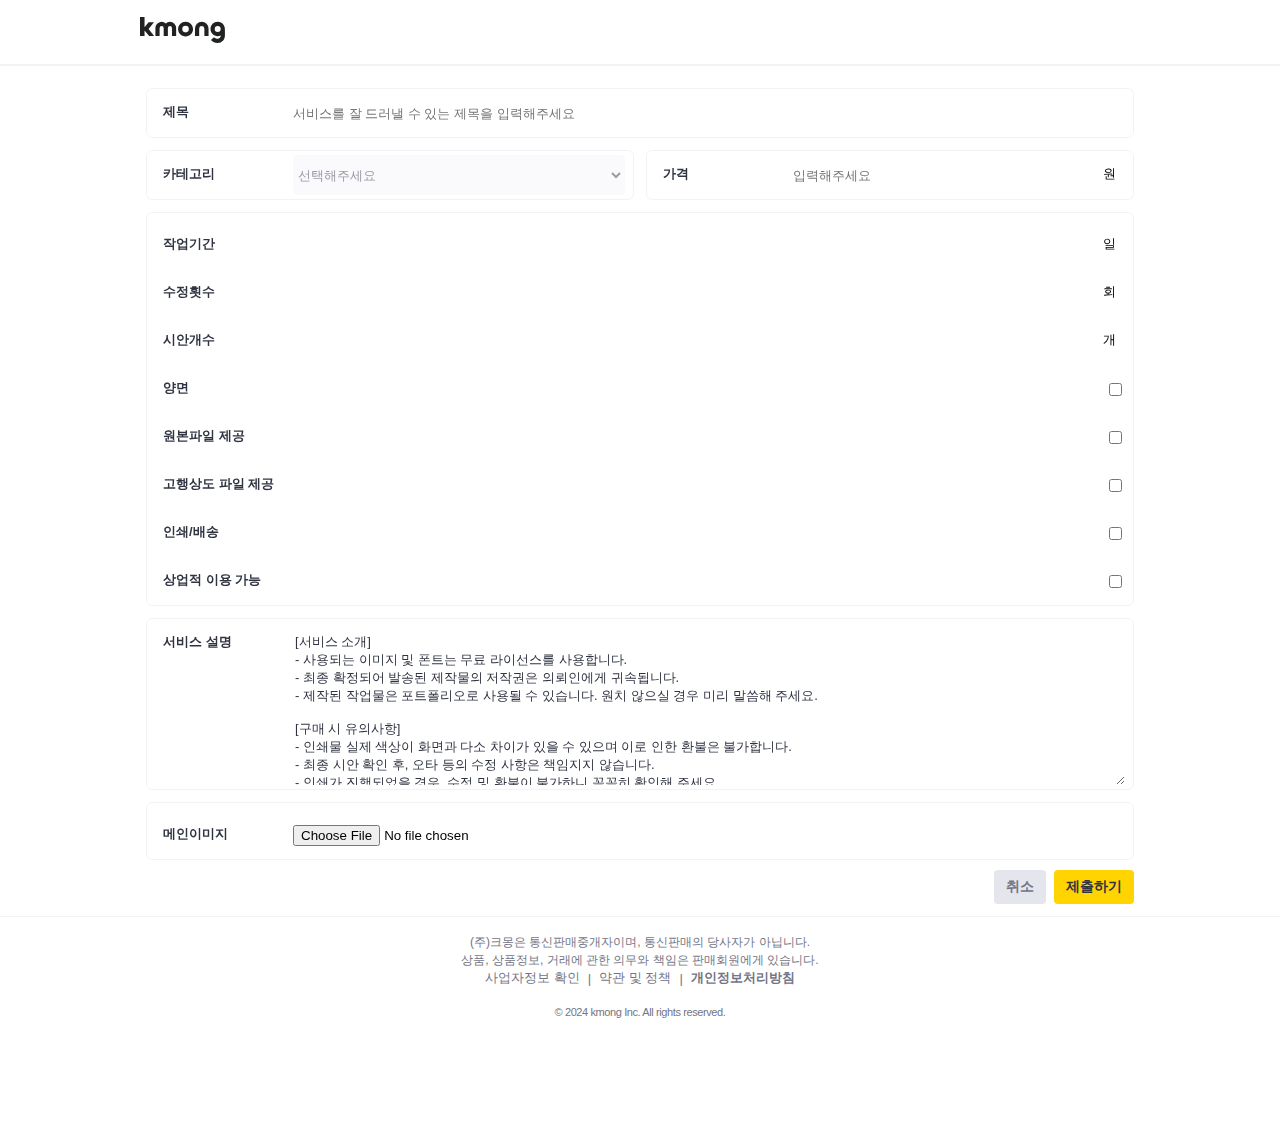
==== add.html @ 646ec071 "index" ====
<!DOCTYPE html>
<html lang="en">
<head>
    <meta charset="UTF-8">
    <meta name="viewport" content="width= , initial-scale=1.0">
    <title>Document</title>
    <link rel="stylesheet" href="my.css">
    <style>
        html{
            font-family: Metro Sans, sans-serif;
        }
        body{
            margin: 0;
        }
        *{
            box-sizing: border-box;
        }
        .submitbtncss{
            background-color: #ffd400;
            border-radius: 4px;
            font-size: 14px;
            font-weight: 700;
            border: 0;
            padding: 8px 12px;
            color: #303441;
        }
        .cancelbtncss{
            background-color: #e4e5ed;
            border-radius: 4px;
            font-size: 14px;
            font-weight: 700;
            border: 0;
            padding: 8px 12px;
            color: #727585;
        }
        .headercss{
            max-width: 1000px;
            margin: 0 auto;
            padding: 12px 0;
            height: 64px;
            border: none;
            background-color: #fff;
        }
        .dividtop{
            position: fixed;
            left: 0;
            width: 100%;
            height: 2px;
            background-color: #f2f3f7;
        }
        .mainwrap{
            max-width: 1000px;
            margin: 0 auto;
            padding: 12px 0;
        }
        .inputwrap{
            border-radius: 6px;
            border: 1px solid #f2f3f7;
            padding: 4px 8px 4px 16px;
            display: flex;
            margin-top: 12px;
        }
        .labelwrap{
            display: flex;
            color: #303441;
            font-size: 13px;
            font-weight: 600;
            min-width: 130px;
            flex: none;
            padding-top: 10px;
            cursor: default;
        }
        .inputinnercss{
            display: flex;
            flex-grow: 1;
            min-height: 40px;
            align-items: center;
        }
        .inputcss{
            width: 100%;
            height: 100%;
            color: #303441;
            font-size: 13px;
            background-color: transparent;
            border-color: transparent;
            line-height: normal;
            padding: 0;
            border: 0;
        }
        .selectcatcss{
            display: flex;
            padding: 4px 8px 4px 16px;
            align-items: center;
            flex-direction: row;
            border-radius: 4px;
            width: 100%;
            font-size: 13px;
            border-radius: 0;
            border: none;
            text-align: left;
            line-height: 13px;
            padding: 0;
            color: #9a9ba7;
            line-height: 13px;
            background: transparent;
        }
        .background-colorgray{
            border: 1px solid #fafafc;
            border-radius: 4px;
            background-color: #fafafc;
        }
        .divwith2{
            display: flex;
            flex: 0 0 auto;
            width: 50%;
        }
        .nodivwith{
            width: 100%;
        }
        .formwrap{
            display: flex;
            flex-wrap: wrap;
        }
        .divinputwrap{
            padding: 0 6px;
        }
        .priceunit{
            padding-top: 10px;
            font-size: 13px;
            font-weight: 500;
            position: absolute;
            right: 24px;
        }
        .checkunitwrap{
            margin-top: 8px;
            width: 100%;
            display: flex;
        }
        .checklistwrap{
            border-radius: 6px;
            border: 1px solid #f2f3f7;
            padding: 4px 8px 4px 16px;
            margin-top: 12px;
            display: block;
        }
        .checkboxinnercss{
            display: flex;
            flex-grow: 1;
            min-height: 40px;
            align-items: center;
            justify-content: flex-end;
        }
        .textareacss{
            font-family: Metro Sans, sans-serif;
            width: 100%;
            height: 100%;
            color: #303441;
            font-size: 13px;
            background-color: transparent;
            border-color: transparent;
            line-height: normal;
            padding-top: 10px;
            border: 0;
        }
        .underbtnwrap{
            display: flex;
            padding-top: 10px;
            justify-content: flex-end;
            gap: 8px;
        }
        .inputnumcss{
            height: 100%;
            width: 100%;
            color: #303441;
            font-size: 13px;
            background-color: transparent;
            border-color: transparent;
            line-height: normal;
            margin-bottom: 2px;
            margin-right: 23px;
            padding: 0;
            border: 0;
            text-align: right;
        }
    </style>
</head>
<script>
    const elements = [
        {
            input: document.getElementById("title"),
            text: document.getElementById("titleSpan")
        },
        {
            input: document.getElementById("category"),
            text: document.getElementById("categorySpan")
        },
        {
            input: document.getElementById("price"),
            text: document.getElementById("priceSpan")
        },
        {
            input: document.getElementById("workingdate"),
            text: document.getElementById("workingSpan")
        },
        {
            input: document.getElementById("editcount"),
            text: document.getElementById("editSpan")
        },
        {
            input: document.getElementById("prefilecount"),
            text: document.getElementById("prefileSpan")
        },
        {
            input: document.getElementById("mainImg"),
            text: document.getElementById("mainimgSpan")
        }
    ];

    elements.forEach(element => {
        let temp;

        element.input.addEventListener('invalid', function(event) {
            event.preventDefault();
            temp = element.text.style.color;
            element.text.style.color = '#dc3545';
        });

        element.input.addEventListener('input', function() {
            if(element.input.checkValidity()) {
                element.text.style.color = temp;
            }
        });
    });

    function previewImage(event) {
    const imagePreview = document.getElementById('imagePreview');
    imagePreview.src = URL.createObjectURL(event.target.files[0]);
    imagePreview.style.display = 'block';
    }
    function handleFormSubmit(event) {
        event.preventDefault();
        const form = document.querySelector('form');
        if (form.checkValidity()) {
            alert("게시물이 추가됩니다");
            form.submit();
        }
    }
</script>
<body>
    <header heigh="44" class="headercss">
        <a direction="left" class="h-26px w-85px cursor-pointer no-underline" href="/">
            <svg height="100%" viewBox="0 0 85 26" width="85" xmlns="http://www.w3.org/2000/svg"><path d="M77.69 4.86c3.975 0 7.197 3.215 7.197 7.18l-.002.055h.002c.073 3.477.074 5.769.003 6.874-.108 1.659-.724 3.372-1.947 4.693A7.21 7.21 0 0 1 77.593 26c-2.724 0-4.998-.984-6.653-2.921l-.05-.059 3.226-2.684c.837.997 1.938 1.48 3.478 1.48.9 0 1.67-.358 2.259-.992.515-.556.817-1.263.832-1.813v-.443a7.186 7.186 0 0 1-2.995.65c-3.975 0-7.197-3.214-7.197-7.179 0-3.964 3.222-7.178 7.197-7.178zm-32.13-.225c4.131 0 7.48 3.34 7.48 7.46 0 4.121-3.349 7.462-7.48 7.462s-7.48-3.34-7.48-7.461c0-4.12 3.349-7.461 7.48-7.461zM4.533 0v10.354L8.623 5.2h5.309l-5.337 6.726 5.572 7.065h-4.98L4.534 13.42v5.572H0V0h4.533zM29.92 4.86a6.233 6.233 0 0 1 6.233 6.234v7.897H31.96v-7.908a2.04 2.04 0 0 0-4.074-.152l-.006.152v7.908h-4.193v-7.908a2.04 2.04 0 0 0-4.075-.152l-.005.152v7.908h-4.194v-7.897a6.233 6.233 0 0 1 10.371-4.662 6.201 6.201 0 0 1 4.136-1.571zm31.847 0a6.8 6.8 0 0 1 6.8 6.8v7.331h-4.194v-7.34a2.607 2.607 0 0 0-2.441-2.602l-.165-.006a2.607 2.607 0 0 0-2.602 2.442l-.005.165v7.34l-4.193.001v-7.33a6.8 6.8 0 0 1 6.8-6.8zM45.56 8.818a3.282 3.282 0 0 0-3.287 3.279 3.282 3.282 0 0 0 3.287 3.278 3.282 3.282 0 0 0 3.287-3.278 3.282 3.282 0 0 0-3.287-3.279zm32.13.226a3 3 0 0 0-3.003 2.996 3 3 0 0 0 3.003 2.996 3 3 0 0 0 3.003-2.996 3 3 0 0 0-3.003-2.996z" fill="#212224" fill-rule="evenodd"></path></svg>
        </a>
        </div>
    </header>
    <div class="dividtop"></div>
    <main class="mainwrap">
        <form class="formwrap" onsubmit="handleFormSubmit(event)">
            <div class="divinputwrap nodivwith">
                <div class="inputwrap nodivwith">
                    <span id="titleSpan" class="labelwrap">제목</span>
                    <div class="inputinnercss">
                        <input id="title" type="text" placeholder="서비스를 잘 드러낼 수 있는 제목을 입력해주세요" required class="inputcss">
                    </div>
                </div>
            </div>
            <div class="divinputwrap divwith2">
                <div class="inputwrap nodivwith">
                    <span id="categorySpan" class="labelwrap">카테고리</span>
                    <div class="inputinnercss background-colorgray">
                        <select id="category" class="selectcatcss" required>
                            <option value>선택해주세요</option>
                            <option>명함</option>
                            <option>로고</option>
                            <option>캐릭터 디자인</option>
                        </select>
                    </div>
                </div>
            </div>
            <div class="divinputwrap divwith2">
                <div class="inputwrap nodivwith">
                    <span id="priceSpan" class="labelwrap">가격</span>
                    <div class="inputinnercss">
                        <input id="price" type="text" placeholder="입력해주세요" required class="inputcss">
                    </div>
                    <span class="priceunit">원</span>
                </div>
            </div>
            <div class="divinputwrap nodivwith">
                <div class="checklistwrap nodivwith">
                    <div class="checkunitwrap">
                        <span id="workingSpan" class="labelwrap">작업기간</span>
                        <div class="inputinnercss">
                            <input id="workingdate" type="number" required class="inputnumcss">
                        </div>
                        <span class="priceunit">일</span>
                    </div>
                    <div class="checkunitwrap">
                        <span id="editSpan" class="labelwrap">수정횟수</span>
                        <div class="inputinnercss">
                            <input id="editcount" type="number" required class="inputnumcss">
                        </div>
                        <span class="priceunit">회</span>
                    </div>
                    <div class="checkunitwrap">
                        <span id="prefileSpan" class="labelwrap">시안개수</span>
                        <div class="inputinnercss">
                            <input id="prefilecount" type="number" required class="inputnumcss">
                        </div>
                        <span class="priceunit">개</span>
                    </div>
                    <div class="checkunitwrap">
                        <span class="labelwrap">양면</span>
                        <div class="checkboxinnercss">
                            <input type="checkbox">
                        </div>
                    </div>
                    <div class="checkunitwrap">
                        <span class="labelwrap">원본파일 제공</span>
                        <div class="checkboxinnercss">
                            <input type="checkbox">
                        </div>
                    </div>
                    <div class="checkunitwrap">
                        <span class="labelwrap">고행상도 파일 제공</span>
                        <div class="checkboxinnercss">
                            <input type="checkbox">
                        </div>
                    </div>
                    <div class="checkunitwrap">
                        <span class="labelwrap">인쇄/배송</span>
                        <div class="checkboxinnercss">
                            <input type="checkbox">
                        </div>
                    </div>
                    <div class="checkunitwrap">
                        <span class="labelwrap">상업적 이용 가능</span>
                        <div class="checkboxinnercss">
                            <input type="checkbox">
                        </div>
                    </div>
                </div>
            </div>
            <div class="divinputwrap nodivwith">
                <div class="inputwrap nodivwith">
                    <span class="labelwrap">서비스 설명</span>
                    <div class="inputinnercss">
                        <textarea class="textareacss" rows="10">
[서비스 소개]
- 사용되는 이미지 및 폰트는 무료 라이선스를 사용합니다.
- 최종 확정되어 발송된 제작물의 저작권은 의뢰인에게 귀속됩니다.
- 제작된 작업물은 포트폴리오로 사용될 수 있습니다. 원치 않으실 경우 미리 말씀해 주세요.
 
[구매 시 유의사항]
- 인쇄물 실제 색상이 화면과 다소 차이가 있을 수 있으며 이로 인한 환불은 불가합니다.
- 최종 시안 확인 후, 오타 등의 수정 사항은 책임지지 않습니다.
- 인쇄가 진행되었을 경우, 수정 및 환불이 불가하니 꼼꼼히 확인해 주세요.
                        </textarea>
                    </div>
                </div>
            </div>
            <div class="divinputwrap nodivwith">
                <div class="checklistwrap nodivwith">
                    <div class="checkunitwrap">
                        <span id="mainimgSpan" class="labelwrap">메인이미지</span>
                        <div class="inputinnercss">
                            <input id="mainImg" type="file" id="imageUpload" accept="image/*" onchange="previewImage(event)" required>
                            <img id="imagePreview" src="" style="display: none; width: 200px; height: 200px;">
                        </div>
                    </div>
                </div>
            </div>
            <div class="divinputwrap nodivwith">
                <div class="underbtnwrap">
                    <button type="button" class="cancelbtncss">취소</button>
                    <button type="submit" class="submitbtncss">제출하기</button>
                </div>
            </div>
        </form>
    </main>
    <footer class="footerwrap">
        <div class="footerinnerwrap">
            <h5 class="footinfo">
                (주)크몽은 통신판매중개자이며, 통신판매의 당사자가 아닙니다.
                <br>
                상품, 상품정보, 거래에 관한 의무와 책임은 판매회원에게 있습니다.
            </h5>
            <div class="footnavwrap">
                <span class="footnavspan">
                    <a href="/" class="footnava">사업자정보 확인</a>
                </span>
                <span class="footnavspan">|</span>
                <span class="footnavspan">
                    <a href="/" class="footnava">약관 및 정책</a>
                </span>
                <span class="footnavspan">|</span>
                <span class="footnavspan">
                    <a href="/" class="footnava2">개인정보처리방침</a>
                </span>
            </div>
            <h6 class="footcompany">© 2024 kmong Inc. All rights reserved.</h6>
        </div>
    </footer>
</body>
</html>
---- my.css ----
.headercss{
    z-index: 20;
    width: 100%;
    padding: 0px 10px;
    height: 44px;
    border-bottom: 1px solid rgb(242, 243, 247);
    display: flex;
    justify-content: space-between;
    align-items: center;
    position: sticky;
    top: 0px;
    left: 0px;
    right: 0px;
}
.topbtncss{
    outline: none;
    border-width: 1px;
    border-style: solid;
    border-radius: 4px;
    line-height: 1;
    font-weight: 500;
    transition: background-color 0.3s, border-color 0.3s;
    text-decoration: none;
    display: inline-flex;
    align-items: center;
    justify-content: center;
    cursor: pointer;
    position: relative;
    user-select: none;
    white-space: nowrap;
    max-width: 100%;
    height: 32px;
    font-size: 13px;
    min-width: 32px;
    padding: 0px;
    background-color: transparent;
    border-color: transparent;
    color: rgb(48, 52, 65);
}
.topbtnimg{
    display: inline-block;
    font-style: normal;
    line-height: 0;
    text-align: center;
    text-transform: none;
    vertical-align: -0.125em;
    text-rendering: optimizeLegibility;
    color: rgb(33, 34, 36);
}
.searchwrap{
    display: flex;
    justify-content: flex-end;
}
.searchbtnwrap{
    display: flex;
    justify-content: center;
    max-width: 32px;
}
.mainwrap{
    width: 100%;
    position: relative;
    z-index: 1;
}
.cursor-pointer{
    cursor: pointer;
}
.footerwrap{
    background-color: #fff;
    padding: 0 0 70px;
    border-top: 1px solid #f2f3f7;
}
.footerinnerwrap{
    margin: 16px auto 0 auto;
    padding: 0 16px;
}
.footinfo{
    font-size: 12px;
    text-align: center;
    line-height: 1.5;
    color: #727585;
    font-weight: normal;
    margin: 0;
}
.footnavwrap{
    display: flex;
    align-items: center;
    justify-content: center;
    margin: 0 0 16px 0;
    gap: 8px
}
.footnavspan{
    font-size: 13px;
    color: #727585;
}
.footnava{
    text-decoration: none;
    color: inherit;
}
.footnava2{
    text-decoration: none;
    color: inherit;
    font-weight: bold;
}
.footcompany{
    font-size: 11px;
    line-height: 1.7em;
    letter-spacing: -0.4px;
    margin: 16px 0 32px 0;
    text-align: center;
    color: #727585;
    font-weight: normal;
}
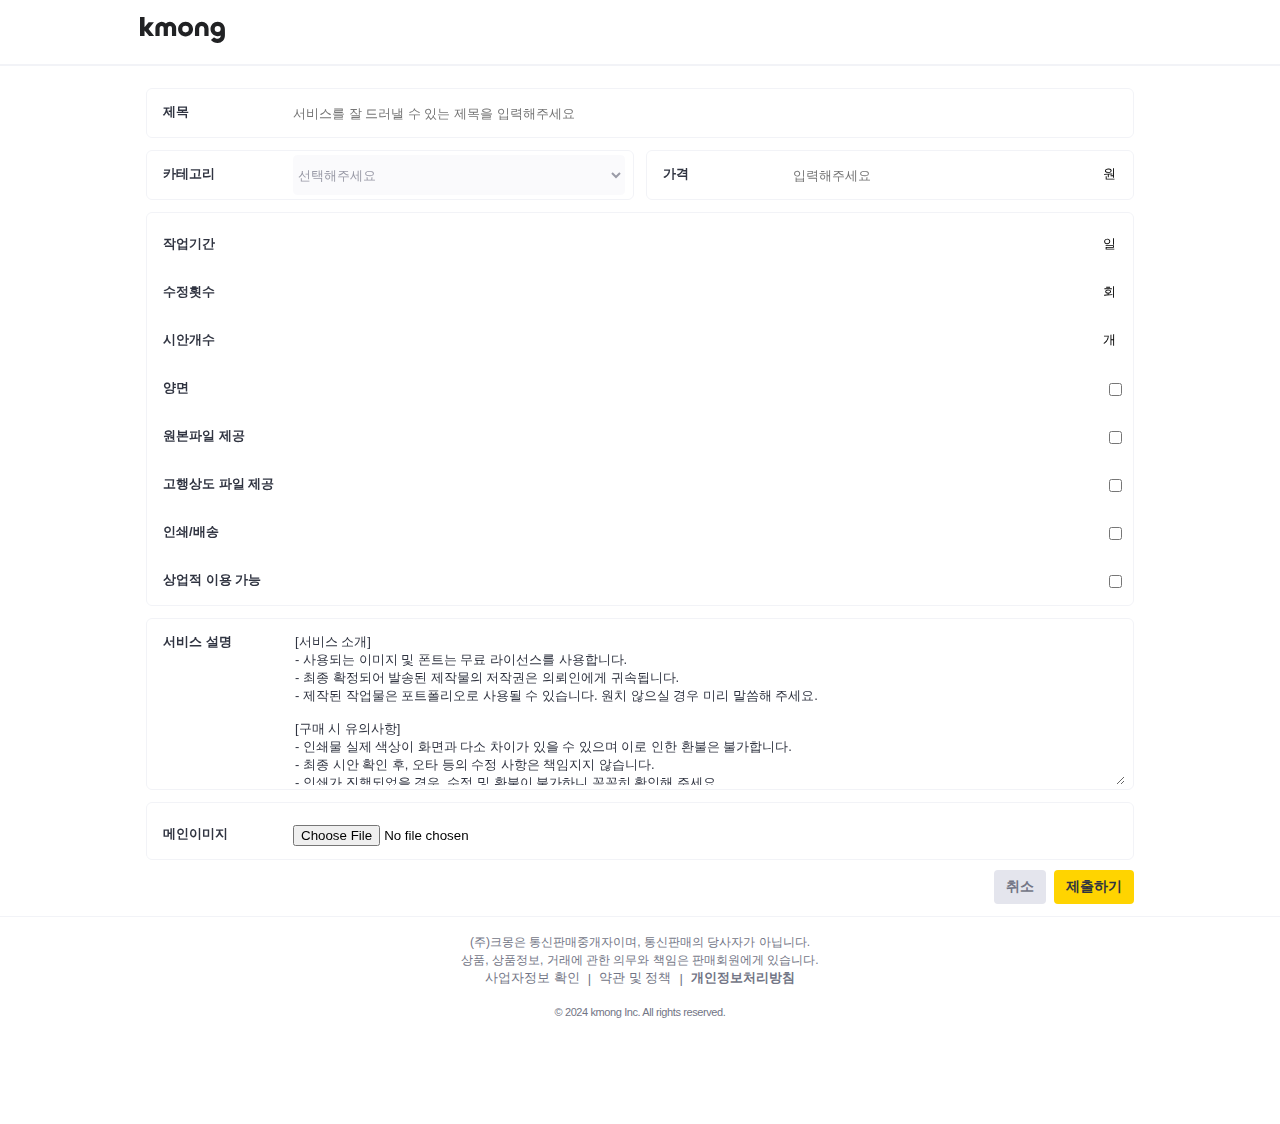
==== commit c569f1b5: "final" ====
--- a/add.html
+++ b/add.html
@@ -23,6 +23,10 @@
             border: 0;
             padding: 8px 12px;
             color: #303441;
+            cursor: pointer;
+        }
+        .submitbtncss:hover{
+            background-color: #e4be00;
         }
         .cancelbtncss{
             background-color: #e4e5ed;
@@ -32,6 +36,10 @@
             border: 0;
             padding: 8px 12px;
             color: #727585;
+            cursor: pointer;
+        }
+        .cancelbtncss:hover{
+            background-color: #d5d6de;
         }
         .headercss{
             max-width: 1000px;
@@ -185,52 +193,55 @@
     </style>
 </head>
 <script>
-    const elements = [
-        {
-            input: document.getElementById("title"),
-            text: document.getElementById("titleSpan")
-        },
-        {
-            input: document.getElementById("category"),
-            text: document.getElementById("categorySpan")
-        },
-        {
-            input: document.getElementById("price"),
-            text: document.getElementById("priceSpan")
-        },
-        {
-            input: document.getElementById("workingdate"),
-            text: document.getElementById("workingSpan")
-        },
-        {
-            input: document.getElementById("editcount"),
-            text: document.getElementById("editSpan")
-        },
-        {
-            input: document.getElementById("prefilecount"),
-            text: document.getElementById("prefileSpan")
-        },
-        {
-            input: document.getElementById("mainImg"),
-            text: document.getElementById("mainimgSpan")
-        }
-    ];
+    let InputArray;
+    let titleTextArray;
 
-    elements.forEach(element => {
-        let temp;
+    document.addEventListener('DOMContentLoaded', function() {
+        InputArray = [
+            document.getElementById("title"),
+            document.getElementById("category"),
+            document.getElementById("price"),
+            document.getElementById("workingdate"),
+            document.getElementById("editcount"),
+            document.getElementById("prefilecount"),
+            document.getElementById("mainImg")
+        ];
 
-        element.input.addEventListener('invalid', function(event) {
-            event.preventDefault();
-            temp = element.text.style.color;
-            element.text.style.color = '#dc3545';
-        });
+        titleTextArray = [
+            document.getElementById("titleSpan"),
+            document.getElementById("categorySpan"),
+            document.getElementById("priceSpan"),
+            document.getElementById("workingSpan"),
+            document.getElementById("editSpan"),
+            document.getElementById("prefileSpan"),
+            document.getElementById("mainimgSpan")
+        ];
+    });
+    function test(index){
+        if(InputArray[index].value == ''){
+            titleTextArray[index].style.color = "#dc3545";
+        }
+        else{
+            titleTextArray[index].style.color = "#303441";
+        }
+    }
+    for(var i = 0; i < 7; i++){
+        InputArray[i].addEventListener("input", () => test(i));
+    }
 
-        element.input.addEventListener('input', function() {
-            if(element.input.checkValidity()) {
-                element.text.style.color = temp;
+    function cancelmoveindex(){
+        location.href = "https://golden-gelato-ea348a.netlify.app/";
+    }
+    function checkvalid(){
+        for(var i = 0; i < 7; i++){
+            if(InputArray[i].value == ''){
+                titleTextArray[i].style.color = "#dc3545";
             }
-        });
-    });
+            else{
+                titleTextArray[i].style.color = "#303441";
+            }
+        };
+    }
 
     function previewImage(event) {
     const imagePreview = document.getElementById('imagePreview');
@@ -242,9 +253,11 @@
         const form = document.querySelector('form');
         if (form.checkValidity()) {
             alert("게시물이 추가됩니다");
-            form.submit();
-        }
-    }
+        }
+        location.href = "https://golden-gelato-ea348a.netlify.app/"
+    }
+
+    document.getElementById("cancelbtn").addEventListener('onclick', cancelmoveindex());
 </script>
 <body>
     <header heigh="44" class="headercss">
@@ -372,8 +385,8 @@
             </div>
             <div class="divinputwrap nodivwith">
                 <div class="underbtnwrap">
-                    <button type="button" class="cancelbtncss">취소</button>
-                    <button type="submit" class="submitbtncss">제출하기</button>
+                    <button type="button" class="cancelbtncss" id="cancelbtn">취소</button>
+                    <button type="submit" class="submitbtncss" onclick="checkvalid()">제출하기</button>
                 </div>
             </div>
         </form>
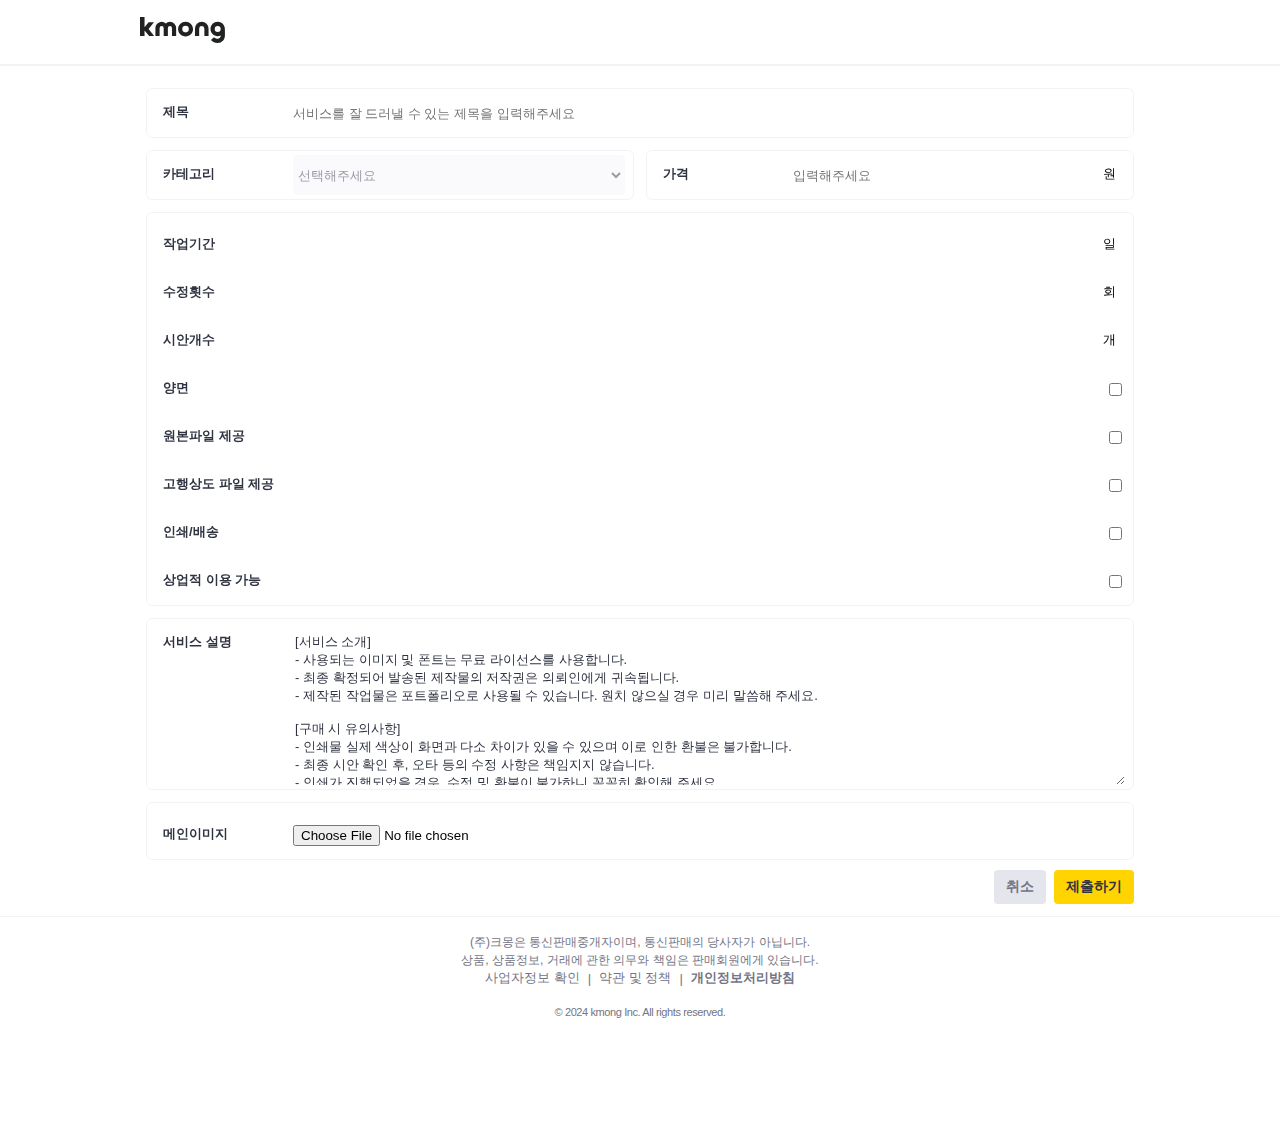
==== commit e3c46d12: "final" ====
--- a/add.html
+++ b/add.html
@@ -3,7 +3,7 @@
 <head>
     <meta charset="UTF-8">
     <meta name="viewport" content="width= , initial-scale=1.0">
-    <title>Document</title>
+    <title>크몽</title>
     <link rel="stylesheet" href="my.css">
     <style>
         html{
